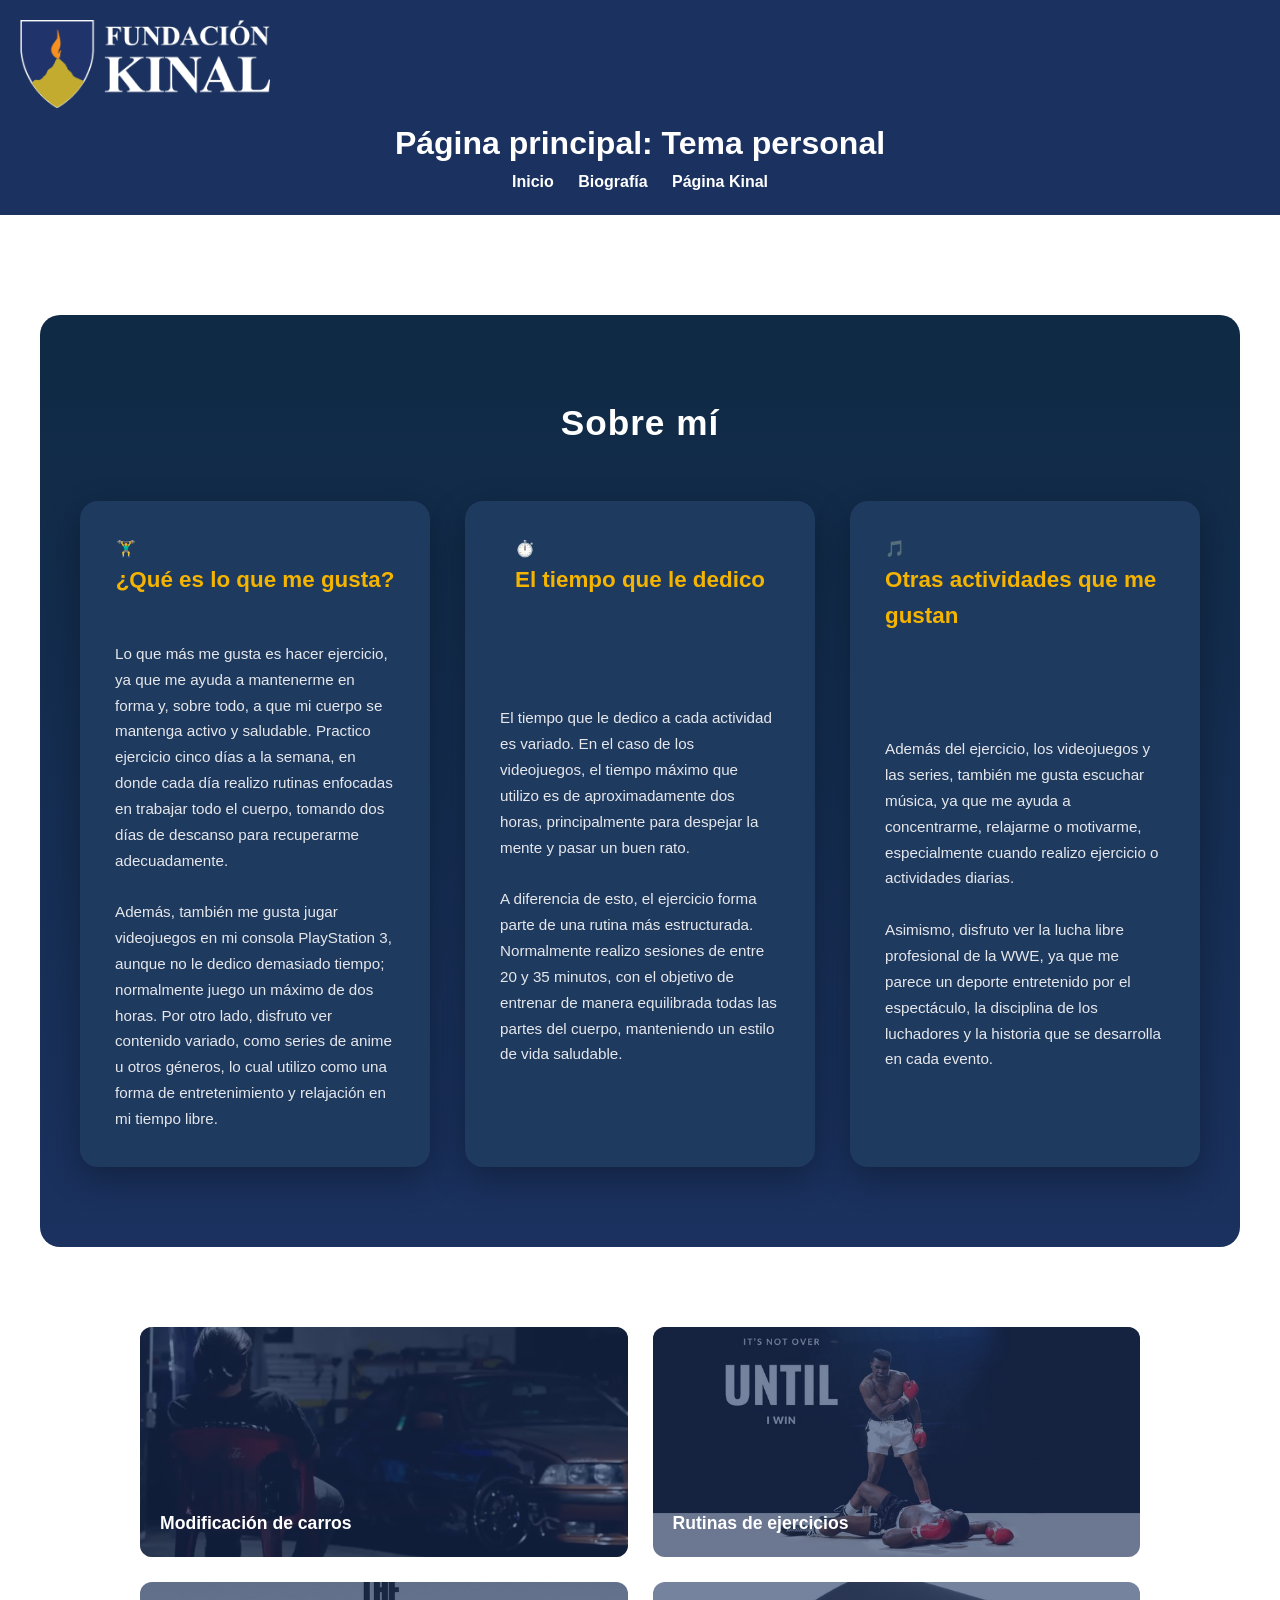
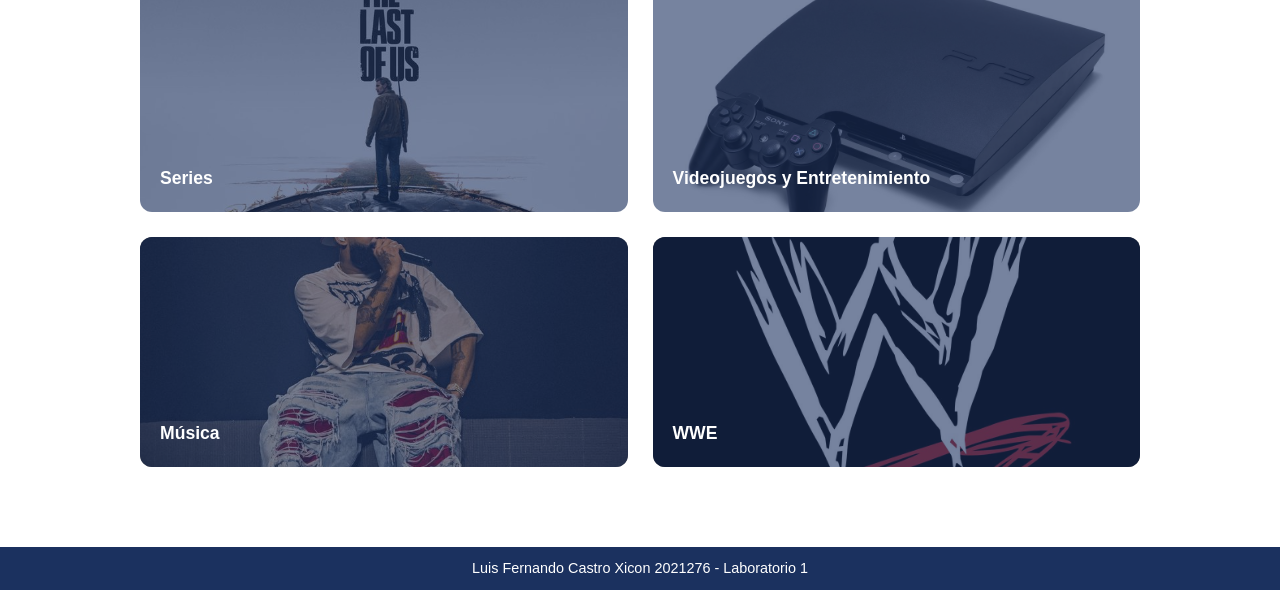
==== index.html @ 4b5e7778 "add: Se agrega el proyecto de prueba" ====
<!DOCTYPE html>
<html lang="es">
<head>
    <meta charset="UTF-8">
    <title>Página principal</title>
    <link rel="stylesheet" href="css/estilos.css">
</head>
<body>

    
    <header>

        <div class="header-brand">
            <img src="img/Kinal2.png" alt="Fundación Kinal" class="logo">
            <h1>Página principal: Tema personal </h1>
        </div>
        

        <nav class="main-nav">
            <a href="index.html">Inicio</a>
            <a href="biografíaPersonal.html">Biografía</a>
            <a href="paginaKinal.html">Página Kinal</a>
        </nav>

    </header>

    
    <main>

    <section class="info-dinamica">

    <h2 class="info-title">Sobre mí</h2>

    <div class="info-grid mejorado">

        
        <article class="info-card card-vertical entrada-izquierda">
            <div class="card-header">
                <span class="card-icon">🏋️‍♂️</span>
                <h3>¿Qué es lo que me gusta?</h3>
            </div>

            <p>
                Lo que más me gusta es hacer ejercicio, ya que me ayuda a mantenerme en forma y,
                sobre todo, a que mi cuerpo se mantenga activo y saludable.
                Practico ejercicio cinco días a la semana, en donde cada día realizo rutinas enfocadas
                en trabajar todo el cuerpo, tomando dos días de descanso para recuperarme adecuadamente.
                <br><br>
                Además, también me gusta jugar videojuegos en mi consola PlayStation 3,
                aunque no le dedico demasiado tiempo; normalmente juego un máximo de dos horas.
                Por otro lado, disfruto ver contenido variado, como series de anime u otros géneros,
                lo cual utilizo como una forma de entretenimiento y relajación en mi tiempo libre.
            </p>
        </article>

        
        <article class="info-card card-vertical entrada-abajo">
            <div class="card-header">
                <span class="card-icon">⏱️</span>
                <h3>El tiempo que le dedico</h3>
            </div>

            <p>
                El tiempo que le dedico a cada actividad es variado.
                En el caso de los videojuegos, el tiempo máximo que utilizo es de aproximadamente
                dos horas, principalmente para despejar la mente y pasar un buen rato.
                <br><br>
                A diferencia de esto, el ejercicio forma parte de una rutina más estructurada.
                Normalmente realizo sesiones de entre 20 y 35 minutos, con el objetivo de entrenar
                de manera equilibrada todas las partes del cuerpo, manteniendo un estilo de vida saludable.
            </p>
        </article>

        
        <article class="info-card card-vertical entrada-derecha">
            <div class="card-header">
                <span class="card-icon">🎵</span>
                <h3>Otras actividades que me gustan</h3>
            </div>

            <p>
                Además del ejercicio, los videojuegos y las series, también me gusta escuchar música,
                ya que me ayuda a concentrarme, relajarme o motivarme, especialmente cuando realizo
                ejercicio o actividades diarias.
                <br><br>
                Asimismo, disfruto ver la lucha libre profesional de la WWE, ya que me parece un
                deporte entretenido por el espectáculo, la disciplina de los luchadores y la historia
                que se desarrolla en cada evento.
            </p>
        </article>

    </div>

</section>




        
        <section class="galeria">
            <a href="https://www.youtube.com/watch?v=mEmRYp16ocA" target="_blank" class="tarjeta">
                <img src="img/Autos.jpg" alt="Autos">
                <div class="texto">
                    <p>Modificación de carros</p>
                </div>
            </a>

            <a href="https://www.youtube.com/watch?v=E6eibbkPudk" target="_blank" class="tarjeta">
                <img src="img/Boxeo.jpg" alt="Ejercicio">
                <div class="texto">
                    <p>Rutinas de ejercicios</p>
                </div>
            </a>

            <a href="https://www.youtube.com/watch?v=yyGetSp7CIc" target="_blank" class="tarjeta">
                <img src="img/The Last of us.jpg" alt="Series">
                <div class="texto">
                    <p>Series</p>
                </div>
            </a>

            <a href="https://www.youtube.com/watch?v=y6zJ3O8nqBU" target="_blank" class="tarjeta">
                <img src="img/Ps3.jpg" alt="Videojuegos">
                <div class="texto">
                    <p>Videojuegos y Entretenimiento</p>
                </div>
            </a>

            <a href="https://www.youtube.com/watch?v=j1VVY2sEdC0" target="_blank" class="tarjeta">
                <img src="img/Eladio Carrion.jpg" alt="Música">
                <div class="texto">
                    <p>Música</p>
                </div>
            </a>

            <a href="https://www.youtube.com/watch?v=ChiLWi-mBvU" target="_blank" class="tarjeta">
                <img src="img/wwe.jpg" alt="Lucha Libre WWE">
                <div class="texto">
                <p>WWE</p>
                </div>
            </a>
        </section>

    </main>

    
    <footer>
        <p>Luis Fernando Castro Xicon 2021276 - Laboratorio 1</p>
    </footer>

</body>
</html>
---- css/estilos.css ----
* {
    margin: 0;
    padding: 0;
    box-sizing: border-box;
}

body {
    font-family: Arial, sans-serif;
    background-color: #ffffff; 
    color: #222222; 
    line-height: 1.6;
}


img {
    max-width: 100%;
    height: auto;
    display: block;
}


header {
    background-color: #1b315f; 
    padding: 15px 20px;
    text-align: center;
}

header nav a {
    color: #ffffff;
    text-decoration: none;
    margin: 0 10px;
    font-weight: bold;
}

header nav a:hover {
    color: #c3ab30; 
}

header {
    background-color: #1b315f;
    color: #ffffff;
    padding: 20px;
    text-align: center;
}



.logo {
    width: 250px;       
    height: auto;       
    margin-bottom: 10px;
}


.cuadro {
    background-color: #f4f4f4; 
    border: 2px solid #1b315f;
    border-radius: 8px;
    margin: 15px auto;
    padding: 10px;
    max-width: 700px;
    cursor: pointer;
}

.cuadro summary {
    font-size: 1.1em;
    font-weight: bold;
    color: #1b315f;
}

.cuadro p {
    margin-top: 8px;
    padding-left: 10px;
    color: #222222;
}


.imagen {
    text-align: center;
    margin: 20px 0;
}

.imagen img {
    border: 3px solid #1b315f;
    border-radius: 10px;
}


main {
    padding: 20px;
}


footer {
    text-align: center;
    background-color: #1b315f;
    color: #ffffff;
    padding: 10px 0;
    font-size: 0.9em;
    margin-top: 20px;
}

.galeria {
    display: grid;
    grid-template-columns: repeat(2, 1fr);
    gap: 25px;
    max-width: 1000px;
    margin: 40px auto;
}

.tarjeta {
    position: relative;
    overflow: hidden;
    border-radius: 12px;
    text-decoration: none;
}

.tarjeta img {
    width: 100%;
    height: 230px;
    object-fit: cover;
    display: block;
    transition: transform 0.4s ease;
}

.tarjeta::after {
    content: "";
    position: absolute;
    inset: 0;
    background: rgba(27, 49, 95, 0.6);
}

.tarjeta:hover img {
    transform: scale(1.08);
}

.texto {
    position: absolute;
    bottom: 20px;
    left: 20px;
    color: #ffffff;
    z-index: 2;
    font-size: 1.1em;
    font-weight: bold;
}

/* SECCIÓN INFO DINÁMICA */

.info-dinamica {
    padding: 80px 40px;
    background: linear-gradient(180deg, #0f2a44, #1b315f);
    border-radius: 20px;
    margin: 80px auto;
    max-width: 1200px;
}

.info-title {
    text-align: center;
    color: #ffffff;
    font-size: 2.2em;
    margin-bottom: 50px;
    letter-spacing: 1px;
}


.info-grid {
    display: grid;
    grid-template-columns: repeat(auto-fit, minmax(300px, 1fr));
    gap: 35px;
}


.info-card {
    background: #1f3a5f;
    border-radius: 18px;
    padding: 35px;
    color: #e5e7eb;
    box-shadow: 0 12px 35px rgba(0, 0, 0, 0.3);
    transition: transform 0.35s ease, box-shadow 0.35s ease;
    position: relative;
    overflow: hidden;
}


.info-card::before {
    content: "";
    position: absolute;
    inset: 0;
    background: linear-gradient(
        120deg,
        transparent,
        rgba(255, 255, 255, 0.08),
        transparent
    );
    transform: translateX(-100%);
    transition: transform 0.6s ease;
}

.info-card:hover::before {
    transform: translateX(100%);
}


.info-card:hover {
    transform: translateY(-10px);
    box-shadow: 0 20px 45px rgba(0, 0, 0, 0.45);
}


.info-card h3 {
    color: #f4b400;
    margin-bottom: 18px;
    font-size: 1.4em;
}


.info-card p {
    font-size: 0.95em;
    line-height: 1.7;
}



.info-bloque:nth-child(odd) {
    margin-right: auto;
}


.info-bloque:nth-child(even) {
    margin-left: auto;
}

/* Estilo para la Biografía */

.discord-header {
    display: flex;
    justify-content: space-between;
    align-items: center;
    background-color: #1b315f;
    padding: 15px 30px;
}

.kinal-logo {
    width: 150px;
}

.header-menu a {
    color: #ffffff;
    margin-left: 20px;
    text-decoration: none;
    font-weight: bold;
    transition: color 0.3s ease;
}

.header-menu a:hover {
    color: #c3ab30;
}


.discord-layout {
    display: flex;
    background-color: #f2f2f2;
    min-height: 100vh;
}


.sidebar {
    width: 260px;
    background-color: #1b315f;
    padding: 30px 20px;
    text-align: center;
    color: #ffffff;
}

.perfil-img {
    width: 140px;
    height: 140px;
    border-radius: 50%;
    object-fit: cover;
    margin-top: 30px;
    margin-bottom: 15px;
    border: 4px solid #c3ab30;
}

.sidebar h3 {
    margin-bottom: 5px;
}

.sidebar p {
    font-size: 0.9em;
    color: #e0e0e0;
}


.contenido {
    flex: 1;
    padding: 40px;
}


.card {
    background-color: #ffffff;
    padding: 25px;
    border-radius: 12px;
    margin-bottom: 25px;
    box-shadow: 0 6px 15px rgba(0,0,0,0.1);
    transition: transform 0.3s ease, box-shadow 0.3s ease;
}

.card h2 {
    color: #1b315f;
    margin-bottom: 10px;
}

.card p {
    color: #333333;
    line-height: 1.7;
}

.card:hover {
    transform: translateY(-6px);
    box-shadow: 0 10px 25px rgba(27,49,95,0.25);
}

.sidebar {
    display: flex;
    flex-direction: column;
    align-items: center;
}


.spotify-layout {
    display: flex;
    min-height: 100vh;
    background-color: #f2f2f2;
    font-family: Arial, Helvetica, sans-serif;
}


.spotify-sidebar {
    width: 240px;
    background-color: #1b315f;
    padding: 25px 20px;
    display: flex;
    flex-direction: column;
}

.sidebar-logo {
    text-align: center;
    margin-bottom: 30px;
}

.sidebar-logo img {
    width: 120px;
}


.sidebar-menu {
    display: flex;
    flex-direction: column;
    gap: 15px;
}

.sidebar-menu a {
    color: #ffffff;
    text-decoration: none;
    font-weight: bold;
    padding: 10px 15px;
    border-radius: 8px;
    transition: background-color 0.3s ease;
}

.sidebar-menu a:hover,
.sidebar-menu a.active {
    background-color: #2f4a8a;
}


.sidebar-info {
    margin-top: auto;
    color: #f2f2f2;
    font-size: 0.85em;
    text-align: center;
}


/*  CONTENIDO PRINCIPAL  */
.spotify-main {
    flex: 1;
    padding: 40px 50px;
    overflow-y: auto;
    background-color: #f2f2f2; 
}


.spotify-header {
    position: relative;
    background-color: #1b315f;
    height: 120px;
    display: flex;
    align-items: center;
    justify-content: center;
    border-radius: 16px;
}


.spotify-header h1 {
    color: #ffffff;
    font-size: 2.4em;
    font-weight: 700;
    z-index: 2;
}


.header-img {
    position: absolute;
    height: 60px;
    object-fit: contain;
    opacity: 0.9;
}


.header-img.left {
    left: 30px;
}


.header-img.right {
    right: 30px;
}


.spotify-header p {
    color: #333333;
    margin-top: 8px;
    font-size: 1.05em;
    max-width: 700px;
}

.kinal-banner {
    width: 100%;
    display: flex;
    justify-content: center;
    margin: 40px 0 20px 0;
}

.kinal-banner img {
    width: 85%;
    max-width: 1100px;
    height: 260px;
    object-fit: cover;
    border-radius: 18px;
    box-shadow: 0 15px 35px rgba(0, 0, 0, 0.25);
}

.spotify-section {
    margin-bottom: 60px;
}

.spotify-section h2 {
    color: #172b4d; 
    margin-bottom: 25px;
    font-size: 1.6em;
    position: relative;
}


.spotify-section h2::after {
    content: "";
    width: 60px;
    height: 4px;
    background-color: #c3ab30; 
    position: absolute;
    bottom: -8px;
    left: 0;
    border-radius: 10px;
}


.spotify-cards {
    display: grid;
    grid-template-columns: repeat(auto-fit, minmax(230px, 1fr));
    gap: 25px;
}


.spotify-card {
    background: linear-gradient( 145deg, #243a73,#1b315f); 
    padding: 25px;
    border-radius: 18px;
    box-shadow: 0 10px 30px rgba(23, 43, 77, 0.25);
    transition: transform 0.35s ease, box-shadow 0.35s ease;
    border-left: 6px solid #c3ab30; /* Dorado */
}


.spotify-card:hover {
    transform: translateY(-10px);
    box-shadow: 0 18px 40px rgba(23, 43, 77, 0.4);
}


.spotify-card h3 {
    color: #ffffff;
    margin-bottom: 12px;
    font-size: 1.15em;
    font-weight: 600;
}

.spotify-card p {
    color: #f2f2f2;
    font-size: 0.95em;
    line-height: 1.6;
}



/*SECCIÓN ESTADÍSTICAS KINAL*/

.kinal-stats {
    padding: 70px 40px;
    text-align: center;
}

.kinal-stats h2 {
    font-size: 28px;
    margin-bottom: 50px;
    color: #1f2f4f;
}


.stats-grid {
    display: grid;
    grid-template-columns: repeat(auto-fit, minmax(220px, 1fr));
    gap: 30px;
    max-width: 1100px;
    margin: 0 auto;
}


.stat-card {
    background: #ffffff;
    border-radius: 18px;
    padding: 40px 20px;
    box-shadow: 0 12px 30px rgba(0, 0, 0, 0.12);
    transition: transform 0.3s ease, box-shadow 0.3s ease;
    cursor: default;
}

.stat-card:hover {
    transform: translateY(-8px);
    box-shadow: 0 18px 40px rgba(0, 0, 0, 0.18);
}


.stat-card h3 {
    font-size: 46px;
    margin-bottom: 10px;
    font-weight: 800;
}


.stat-card span {
    font-size: 15px;
    font-weight: 600;
    letter-spacing: 0.5px;
}


.stat-card.amarillo h3 {
    color: #f4b400;
}

.stat-card.vino h3 {
    color: #8b1d3d;
}

.stat-card.azul h3 {
    color: #1f3a8a;
}

.stat-card.naranja h3 {
    color: #f97316;
}

.stat-card:hover {
    transform: translateY(-6px);
}

/*  SECCIÓN CUADRO INFORMATIVO */
.info-extra {
    margin: 60px 0;
}

.info-extra h2 {
    color: #1b315f; 
    margin-bottom: 30px;
    font-size: 1.6rem;
}


.info-card {
    display: grid;
    grid-template-columns: repeat(auto-fit, minmax(230px, 1fr));
    gap: 25px;
    justify-items: center;
}


.info-item {
    background: #ffffff; 
    padding: 25px;
    border-radius: 16px;
    box-shadow: 0 10px 25px rgba(23, 43, 77, 0.25);
    transition: transform 0.3s ease, box-shadow 0.3s ease;
    border-top: 5px solid #c3ab30; 
}


.info-item:hover {
    transform: translateY(-8px);
    box-shadow: 0 14px 30px rgba(23, 43, 77, 0.35);
}


.info-item h3 {
    color: #ffffff; 
    margin-bottom: 12px;
    font-size: 1.1rem;
}


.info-item p {
    color: #f2f2f2; 
    font-size: 0.95rem;
    line-height: 1.5;
}

.info-item {
    width: 100%;
    max-width: 320px; 
}


.sidebar-section {
    margin-top: 25px;
}

.sidebar-section h4 {
    font-size: 0.9em;
    color: #c3ab30;
    margin-bottom: 12px;
    text-transform: uppercase;
    letter-spacing: 1px;
}


.sponsors-list {
    display: flex;
    flex-direction: column;
    gap: 12px;
}


.sponsor-card {
    background: #243a73;
    padding: 8px;
    border-radius: 10px;
    height: 70px;                 
    display: flex;
    justify-content: center;
    align-items: center;
    transition: all 0.3s ease;
}


.sponsor-card img {
    max-width: 80%;
    max-height: 40px;             
    object-fit: contain;
    filter: grayscale(100%);
}

.sponsor-card:hover {
    background: #2e4a8a;
    transform: scale(1.05);
}

.sponsor-card:hover img {
    filter: grayscale(0%);
}

/* SECCIÓN BLOG KINAL */

.kinal-blog {
    background-color: var(--kinal-azul-oscuro);
    padding: 80px 60px;
    margin-top: 80px;
}

.kinal-blog h2 {
    text-align: center;
    color: var(--kinal-blanco);
    font-size: 2.2em;
    margin-bottom: 50px;
    letter-spacing: 1px;
}


.blog-grid {
    display: grid;
    grid-template-columns: repeat(auto-fit, minmax(320px, 1fr));
    gap: 30px;
    max-width: 1200px;
    margin: 0 auto;
}


.blog-card {
    position: relative;
    height: 230px;
    border-radius: 18px;
    overflow: hidden;
    box-shadow: var(--sombra-suave);
    cursor: pointer;
    transition: var(--transicion);
}


.blog-card img {
    width: 100%;
    height: 100%;
    object-fit: cover;
    transition: transform 0.5s ease;
}


.blog-overlay {
    position: absolute;
    inset: 0;
    background: linear-gradient(
        to top,
        rgba(22, 41, 79, 0.9),
        rgba(22, 41, 79, 0.1)
    );
    display: flex;
    align-items: flex-end;
    padding: 20px;
}


.blog-overlay p {
    color: var(--kinal-blanco);
    font-size: 1em;
    font-weight: 500;
    line-height: 1.4;
}


.blog-card:hover {
    transform: translateY(-10px);
    box-shadow: var(--sombra-hover);
}

.blog-card:hover img {
    transform: scale(1.1);
}

.kinal-footer {
    background: #243a73;
    color: #ffffff;
    margin-top: 80px;
    font-size: 14px;
}


.footer-container {
    max-width: 1200px;
    margin: auto;
    padding: 60px 40px;
    display: grid;
    grid-template-columns: repeat(auto-fit, minmax(250px, 1fr));
    gap: 40px;
}


.footer-brand img {
    width: 150px;
    margin-bottom: 15px;
}

.footer-brand p {
    line-height: 1.6;
    color: #cbd5e1;
}


.footer-links h4,
.footer-contact h4 {
    margin-bottom: 15px;
    font-size: 16px;
    color: #f4b400;
}

.footer-links a {
    display: block;
    color: #cbd5e1;
    text-decoration: none;
    margin-bottom: 10px;
    transition: color 0.3s ease;
}

.footer-links a:hover {
    color: #ffffff;
}


.footer-contact p {
    margin-bottom: 10px;
    color: #cbd5e1;
}


.footer-bottom {
    border-top: 1px solid rgba(255, 255, 255, 0.1);
    text-align: center;
    padding: 20px;
    font-size: 13px;
    color: #cbd5e1;
}

.info-doble {
    width: 100%;
    display: flex;
    justify-content: center;
    margin: 80px 0;
}

.info-doble-contenido {
    background: #1b315f;
    width: 85%;
    border-radius: 20px;
    padding: 40px;
    display: grid;
    grid-template-columns: 1fr 1fr;
    gap: 40px;
    box-shadow: 0 20px 40px rgba(0,0,0,0.2);
}

.info-texto h2 {
    color: #ffffff;
    margin-bottom: 15px;
}

.info-texto p {
    color: #e6e6e6;
    line-height: 1.7;
    font-size: 1rem;
}


@media (max-width: 900px) {
    .info-doble-contenido {
        grid-template-columns: 1fr;
        text-align: center;
    }
}

.info-doble {
    display: grid;
    justify-content: center;
    grid-template-columns: 1.2fr 0.8fr; 
    gap: 30px;
    align-items: center;
}

.info-imagen {
    display: flex;
    justify-content: center;
    align-items: center;
}

.info-imagen img {
    max-width: 220px;   
    width: 100%;
    height: auto;       
    object-fit: contain;
}

.cuadros-imagen {
    display: grid;
    grid-template-columns: repeat(4, 1fr);
    gap: 20px;
    max-width: 1100px;
    margin: 0 auto;
    padding: 30px 20px;
}

.cuadro-img {
    background: #0f2a44;
    border-radius: 14px;
    overflow: hidden;
    box-shadow: 0 10px 25px rgba(0,0,0,0.25);
    transition: transform 0.3s ease, box-shadow 0.3s ease;
}

.cuadro-img img {
    width: 100%;
    height: 160px;
    object-fit: cover;
    display: block;
}


.cuadro-img:hover {
    transform: translateY(-6px);
    box-shadow: 0 15px 35px rgba(0,0,0,0.35);
}


@media (max-width: 900px) {
    .cuadros-imagen {
        grid-template-columns: repeat(2, 1fr);
    }
}

@media (max-width: 480px) {
    .cuadros-imagen {
        grid-template-columns: 1fr;
    }
}

/* ===== EFECTOS DE ENTRADA ===== */
.pagina-animada {
    animation: fadePage 0.9s ease-in-out;
}

@keyframes fadePage {
    from {
        opacity: 0;
    }
    to {
        opacity: 1;
    }
}

/* Animaciones individuales */
.entrada-arriba {
    animation: slideUp 1s ease forwards;
}

.entrada-abajo {
    animation: slideDown 1s ease forwards;
}

.entrada-izquierda {
    animation: slideLeft 1s ease forwards;
}

.entrada-derecha {
    animation: slideRight 1s ease forwards;
}

@keyframes slideUp {
    from { opacity: 0; transform: translateY(40px); }
    to { opacity: 1; transform: translateY(0); }
}

@keyframes slideDown {
    from { opacity: 0; transform: translateY(-40px); }
    to { opacity: 1; transform: translateY(0); }
}

@keyframes slideLeft {
    from { opacity: 0; transform: translateX(-60px); }
    to { opacity: 1; transform: translateX(0); }
}

@keyframes slideRight {
    from { opacity: 0; transform: translateX(60px); }
    to { opacity: 1; transform: translateX(0); }
}

.hero-apoyo {
    background: linear-gradient(135deg, #0f2a44, #0f2a44);
    color: white;
    padding: 80px 20px;
    text-align: center;
    border-radius: 0 0 30px 30px;
}

.apoyo-contenido {
    max-width: 1100px;
    margin: 60px auto;
    display: grid;
    grid-template-columns: repeat(auto-fit, minmax(280px, 1fr));
    gap: 25px;
    padding: 0 20px;
}

.apoyo-card {
    background: #0f2a44;
    color: #ffffff;
    padding: 30px;
    border-radius: 18px;
    box-shadow: 0 12px 25px rgba(0,0,0,0.25);
}


.apoyo-imagenes {
    max-width: 1200px;
    margin: 80px auto;
    padding: 0 20px;
    text-align: center;
}

.apoyo-imagenes h2 {
    color: #6d0019;
    margin-bottom: 30px;
}

.imagenes-grid {
    display: grid;
    grid-template-columns: repeat(auto-fit, minmax(250px, 1fr));
    gap: 20px;
}

.imagenes-grid img {
    width: 100%;
    border-radius: 15px;
    box-shadow: 0 10px 20px rgba(0,0,0,0.2);
}


.apoyo-galeria {
    background: #0f2a44;
    color: white;
    padding: 70px 20px;
    text-align: center;
}

.apoyo-galeria h2 {
    color: #f5c400;
    margin-bottom: 10px;
}

.apoyo-galeria p {
    margin-bottom: 40px;
    opacity: 0.9;
}

.galeria-loop {
    display: grid;
    grid-template-columns: repeat(auto-fit, minmax(220px, 1fr));
    gap: 25px;
    max-width: 1200px;
    margin: auto;
}

.galeria-item {
    background: #163a5f;
    border-radius: 15px;
    overflow: hidden;
    transition: transform 0.3s ease;
}

.galeria-item:hover {
    transform: translateY(-8px);
}

.galeria-item img {
    width: 100%;
    height: 180px;
    object-fit: cover;
}

.galeria-item p {
    padding: 15px;
    font-weight: 600;
}


.footer-kinal {
    background: #081a2f;
    color: white;
    text-align: center;
    padding: 25px;
    font-size: 14px;
}


.hero-apoyo {
    min-height: 60vh;
    display: flex;
    align-items: center;
    justify-content: center;
    padding: 80px 20px;
    text-align: center;
}

.hero-contenido {
    max-width: 800px;
}

.hero-apoyo h1 {
    font-size: 3rem;
    margin-bottom: 20px;
}

.hero-apoyo p {
    font-size: 1.1rem;
    line-height: 1.6;
    opacity: 0.9;
}


/* SECCIÓN */
.apoyo-info {
    padding: 90px 40px;
    background: #f2f2f2; /* fondo claro */
}

/* GRID */
.apoyo-grid {
    max-width: 1150px;
    margin: auto;
    display: grid;
    grid-template-columns: repeat(auto-fit, minmax(300px, 1fr));
    gap: 45px;
}

/* CARD */
.apoyo-card {
    background: #1b315f; /* azul Kinal */
    color: #ffffff;     /* 🔥 TEXTO VISIBLE */
    padding: 35px;
    border-radius: 22px;
    box-shadow: 0 12px 30px rgba(0,0,0,0.2);
    transition: transform 0.35s ease, box-shadow 0.35s ease;
    display: flex;
    flex-direction: column;
    gap: 18px;
}

/* IMAGEN */
.apoyo-img {
    width: 100%;
    height: 170px;
    object-fit: cover;
    border-radius: 14px;
}

.apoyo-card h2 {
    color: #c3ab30;
}

.apoyo-card {
    background: linear-gradient(145deg, #1b315f, #243a73);
}


/* TEXTO */
.apoyo-card p {
    font-size: 1rem;
    line-height: 1.7;
    color: #eaeaea;
}

/* HOVER */
.apoyo-card:hover {
    transform: translateY(-8px);
    box-shadow: 0 18px 40px rgba(0,0,0,0.35);
}

.hero-apoyo {
    background: linear-gradient(135deg, #1b315f, #243a73);
    padding: 80px 40px;
    display: flex;
    align-items: center;
    justify-content: space-between;
    gap: 30px;
    border-radius: 22px;
    margin-bottom: 90px;
}

/* CONTENIDO CENTRAL */
.hero-contenido {
    max-width: 520px;
    text-align: center;
    color: #ffffff;
}

.hero-contenido h1 {
    font-size: 2.4rem;
    margin-bottom: 15px;
    color: #ffffff;
}

.hero-contenido p {
    font-size: 1.1rem;
    color: #eaeaea;
    line-height: 1.6;
}

.hero-nav {
    margin-top: 30px;
    display: flex;
    justify-content: center;
    gap: 25px;
}

.hero-nav a {
    text-decoration: none;
    color: #ffffff;
    font-weight: 600;
    padding-bottom: 4px;
    position: relative;
}

.hero-nav a::after {
    content: "";
    width: 0;
    height: 3px;
    background: #c3ab30;
    position: absolute;
    left: 0;
    bottom: -6px;
    transition: width 0.3s ease;
}

.hero-nav a:hover::after,
.hero-nav a.activo::after {
    width: 100%;
}


.hero-img {
    width: 230px;
    height: 260px;
    border-radius: 18px;
    overflow: hidden;
    box-shadow: 0 12px 30px rgba(0,0,0,0.35);
}

.hero-img img {
    width: 100%;
    height: 100%;
    object-fit: cover;
}


@media (max-width: 900px) {
    .hero-apoyo {
        flex-direction: column;
        text-align: center;
    }

    .hero-img {
        width: 100%;
        max-width: 350px;
        height: 200px;
    }
}

.hero-apoyo {
    background: linear-gradient(135deg, #1b315f, #243a73);
    padding: 80px 40px;
    display: grid;
    grid-template-columns: 1fr 2fr 1fr;
    align-items: center;
    gap: 30px;
    border-radius: 22px;
    margin-bottom: 90px;
}


.hero-contenido {
    text-align: center;
    color: #ffffff;
    display: flex;
    flex-direction: column;
    justify-content: center;
    align-items: center;
}


.hero-contenido h1 {
    font-size: 2.4rem;
    margin-bottom: 15px;
}

.hero-contenido p {
    font-size: 1.1rem;
    line-height: 1.6;
    max-width: 480px;
}


.hero-img {
    width: 100%;
    max-width: 240px;
    height: 240px;
    border-radius: 18px;
    overflow: hidden;
    justify-self: center;
}

.hero-img img {
    width: 100%;
    height: 100%;
    object-fit: cover;   
}


.hero-nav {
    margin-top: 30px;
    display: flex;
    gap: 25px;
    justify-content: center;
}


@media (max-width: 900px) {
    .hero-apoyo {
        grid-template-columns: 1fr;
        padding: 60px 25px;
    }

    .hero-img {
        max-width: 320px;
        height: 200px;
    }
}

.hero-links {
    display: flex;
    gap: 18px;
    margin-top: 25px;
}

.hero-links a {
    padding: 10px 22px;
    background-color: #c3ab30;
    color: #1b315f;
    text-decoration: none;
    font-weight: 600;
    border-radius: 25px;
    transition: all 0.3s ease;
}

.hero-links a:hover {
    background-color: #ffffff;
    color: #1b315f;
    transform: translateY(-3px);
}

.cuadro-imagen-centrado {
    max-width: 900px;
    margin: 60px auto;
    background: linear-gradient(145deg, #243a73, #1b315f);
    border-radius: 20px;
    padding: 25px;
    box-shadow: 0 15px 40px rgba(23, 43, 77, 0.35);
    display: flex;
    justify-content: center;
    align-items: center;
}

.cuadro-imagen-centrado img {
    width: 100%;
    max-height: 420px;
    object-fit: contain;   
    border-radius: 14px;
}

.sponsors {
    margin-top: 70px;
}


.sponsors-list {
    display: grid;
    grid-template-columns: repeat(auto-fit, minmax(110px, 1fr));
    gap: 20px;
    justify-items: center;
    align-items: center;
}


.sponsor-card {
    width: 120px;
    height: 80px;
    background: #ffffff;
    border-radius: 14px;
    display: flex;
    justify-content: center;
    align-items: center;
    padding: 10px;
    box-shadow: 0 8px 20px rgba(23, 43, 77, 0.2);
    transition: all 0.3s ease;
}


.sponsor-card img {
    max-width: 90%;
    max-height: 60%;
    object-fit: contain;
    filter: grayscale(100%);
}


.sponsor-card:hover {
    transform: translateY(-6px) scale(1.05);
    box-shadow: 0 14px 30px rgba(23, 43, 77, 0.35);
}

.sponsor-card:hover img {
    filter: grayscale(0%);
}

.hero-quienes {
    display: flex;
    flex-direction: column;
    align-items: center;     /* 👈 centra horizontal */
    justify-content: center; /* 👈 centra vertical */
    text-align: center;
    gap: 20px;
}

/* LINKS */
.hero-links {
    display: flex;
    gap: 20px;
    flex-wrap: wrap;
    justify-content: center;
}


.hero-links a {
    text-decoration: none;
    color: #ffffff;
    font-weight: 500;
    padding: 8px 16px;
    border-radius: 20px;
    background: rgba(255,255,255,0.1);
    transition: all 0.3s ease;
}

.hero-links a:hover {
    background: #c3ab30;
    color: #1b315f;
}

.spotify-header {
    display: flex;
    flex-direction: column;
    align-items: center;     /* centra horizontal */
    justify-content: center; /* centra vertical */
    text-align: center;
    gap: 20px;
    padding: 30px 20px;
}

/* Imagen */
.header-img {
    max-width: 180px;   /* ajusta el tamaño */
    height: auto;
    object-fit: contain;
}

/* Título */
.spotify-header h1 {
    font-size: 1.8rem;
    font-weight: 600;
    color: #ffffff;
}

/* Links */
.hero-links {
    display: flex;
    gap: 18px;
    flex-wrap: wrap;
    justify-content: center;
}

/* Estilo de links */
.hero-links a {
    text-decoration: none;
    color: #ffffff;
    font-weight: 500;
    padding: 8px 18px;
    border-radius: 20px;
    background: rgba(255, 255, 255, 0.12);
    transition: all 0.3s ease;
}

.hero-links a:hover {
    background: #c3ab30;
    color: #1b315f;
}
.spotify-card {
    padding: 25px;
    display: flex;
    flex-direction: column;
    align-items: center;
    gap: 15px;
}

.info-doble {
    display: flex;
    justify-content: center;
}


.info-doble-contenido {
    max-width: 1100px;
    width: 100%;
    background: linear-gradient(135deg, #1b2f5a, #132042);
    padding: 50px;
    border-radius: 24px;
    box-shadow: 0 25px 60px rgba(0,0,0,0.35);
}

.info-doble-contenido {
    display: grid;
    grid-template-columns: 1.3fr 1fr;
    gap: 50px;
    align-items: center;
}

.info-imagen img {
    width: 100%;
    max-width: 420px;
    border-radius: 18px;
    box-shadow: 0 15px 40px rgba(0,0,0,0.4);
}

.info-texto h2 {
    font-size: 28px;
    margin-bottom: 20px;
}

.info-texto p {
    font-size: 16px;
    line-height: 1.7;
    opacity: 0.95;
}

.spotify-cards {
    gap: 40px;
    align-items: center;
}

.spotify-card {
    max-width: 520px;
}

@media (max-width: 900px) {
    .info-doble-contenido {
        grid-template-columns: 1fr;
        text-align: center;
    }

    .info-imagen img {
        margin: 0 auto;
    }
}


.spotify-img {
    width: 100%;
    max-width: 420px;
    height: auto;
    object-fit: cover;
    border-radius: 16px;
    display: block;
    margin: 0 auto;
}

.hero-empleo {
    background: linear-gradient(
        rgba(10, 20, 50, 0.85),
        rgba(10, 20, 50, 0.85)
    ),
    radial-gradient(circle at top, #1e3a8a, #020617);

    padding: 90px 20px;
    text-align: center;
}

.hero-empleo h2 {
    color: #ffffff;
    font-size: 36px;
    margin-bottom: 15px;
}

.hero-empleo p {
    color: #cbd5f5;
    max-width: 700px;
    margin: auto;
    font-size: 17px;
}


.empleo-beneficios {
    display: grid;
    grid-template-columns: repeat(auto-fit, minmax(200px, 1fr));
    gap: 25px;
    margin-top: 40px;
}

.beneficio-card {
    background: linear-gradient(135deg, #0f172a, #1e293b);
    color: #e5e7eb;
    padding: 30px;
    border-radius: 20px;
    text-align: center;
    font-weight: 600;
    box-shadow: 0 15px 35px rgba(0,0,0,0.45);
    transition: transform 0.3s ease;
}

.beneficio-card:hover {
    transform: translateY(-6px);
}


.empleo-vacantes {
    display: grid;
    grid-template-columns: repeat(auto-fit, minmax(280px, 1fr));
    gap: 35px;
    margin-top: 40px;
}

.empleo-card {
    background: linear-gradient(135deg, #111827, #1e293b);
    padding: 35px;
    border-radius: 24px;
    box-shadow: 0 20px 50px rgba(0,0,0,0.5);
    color: #f8fafc;
}

.empleo-card h3 {
    color: #ffffff;
    margin-bottom: 10px;
}

.empleo-card p {
    color: #cbd5e1;
    font-size: 15px;
}

.btn-empleo {
    display: inline-block;
    margin-top: 15px;
    padding: 10px 18px;
    background: #facc15;
    color: #111;
    border-radius: 10px;
    font-weight: bold;
    text-decoration: none;
    transition: background 0.3s ease;
}

.btn-empleo:hover {
    background: #fde047;
}

.spotify-section {
    padding: 80px 30px;
}

.empleo-vacantes,
.empleo-beneficios {
    margin-top: 50px;
}

.spotify-header {
    padding: 30px 20px 40px;
    margin-bottom: 40px;
}

.hero-empleo {
    margin-top: 20px;
    padding: 120px 20px;
}

.hero-empleo h2 {
    margin-top: 20px;
    margin-bottom: 20px;
}

.hero-empleo p {
    margin-top: 10px;
}

.beneficio-card-link {
    text-decoration: none;
    color: inherit;
}

.beneficio-card {
    cursor: pointer;
    transition: transform 0.3s ease, box-shadow 0.3s ease;
}

.beneficio-card:hover {
    transform: translateY(-6px);
    box-shadow: 0 10px 25px rgba(0,0,0,0.35);
}

.bolsa-header {
    position: relative;
    padding: 60px 20px 40px; /* baja el texto */
    display: flex;
    justify-content: center;
    align-items: center;
}

.bolsa-header-contenido {
    text-align: center;
    max-width: 900px;
}

.bolsa-header h1 {
    margin-bottom: 25px;
    font-size: 2.2rem;
}

/* Imagen en la esquina */
.bolsa-img {
    position: absolute;
    top: 20px;
    left: 25px; /* cambia a right si la quieres al otro lado */
    width: 200px;
    opacity: 0.9;
}

/* Responsive */
@media (max-width: 768px) {
    .bolsa-img {
        width: 55px;
        top: 15px;
        left: 15px;
    }

    .bolsa-header {
        padding-top: 80px;
    }
}
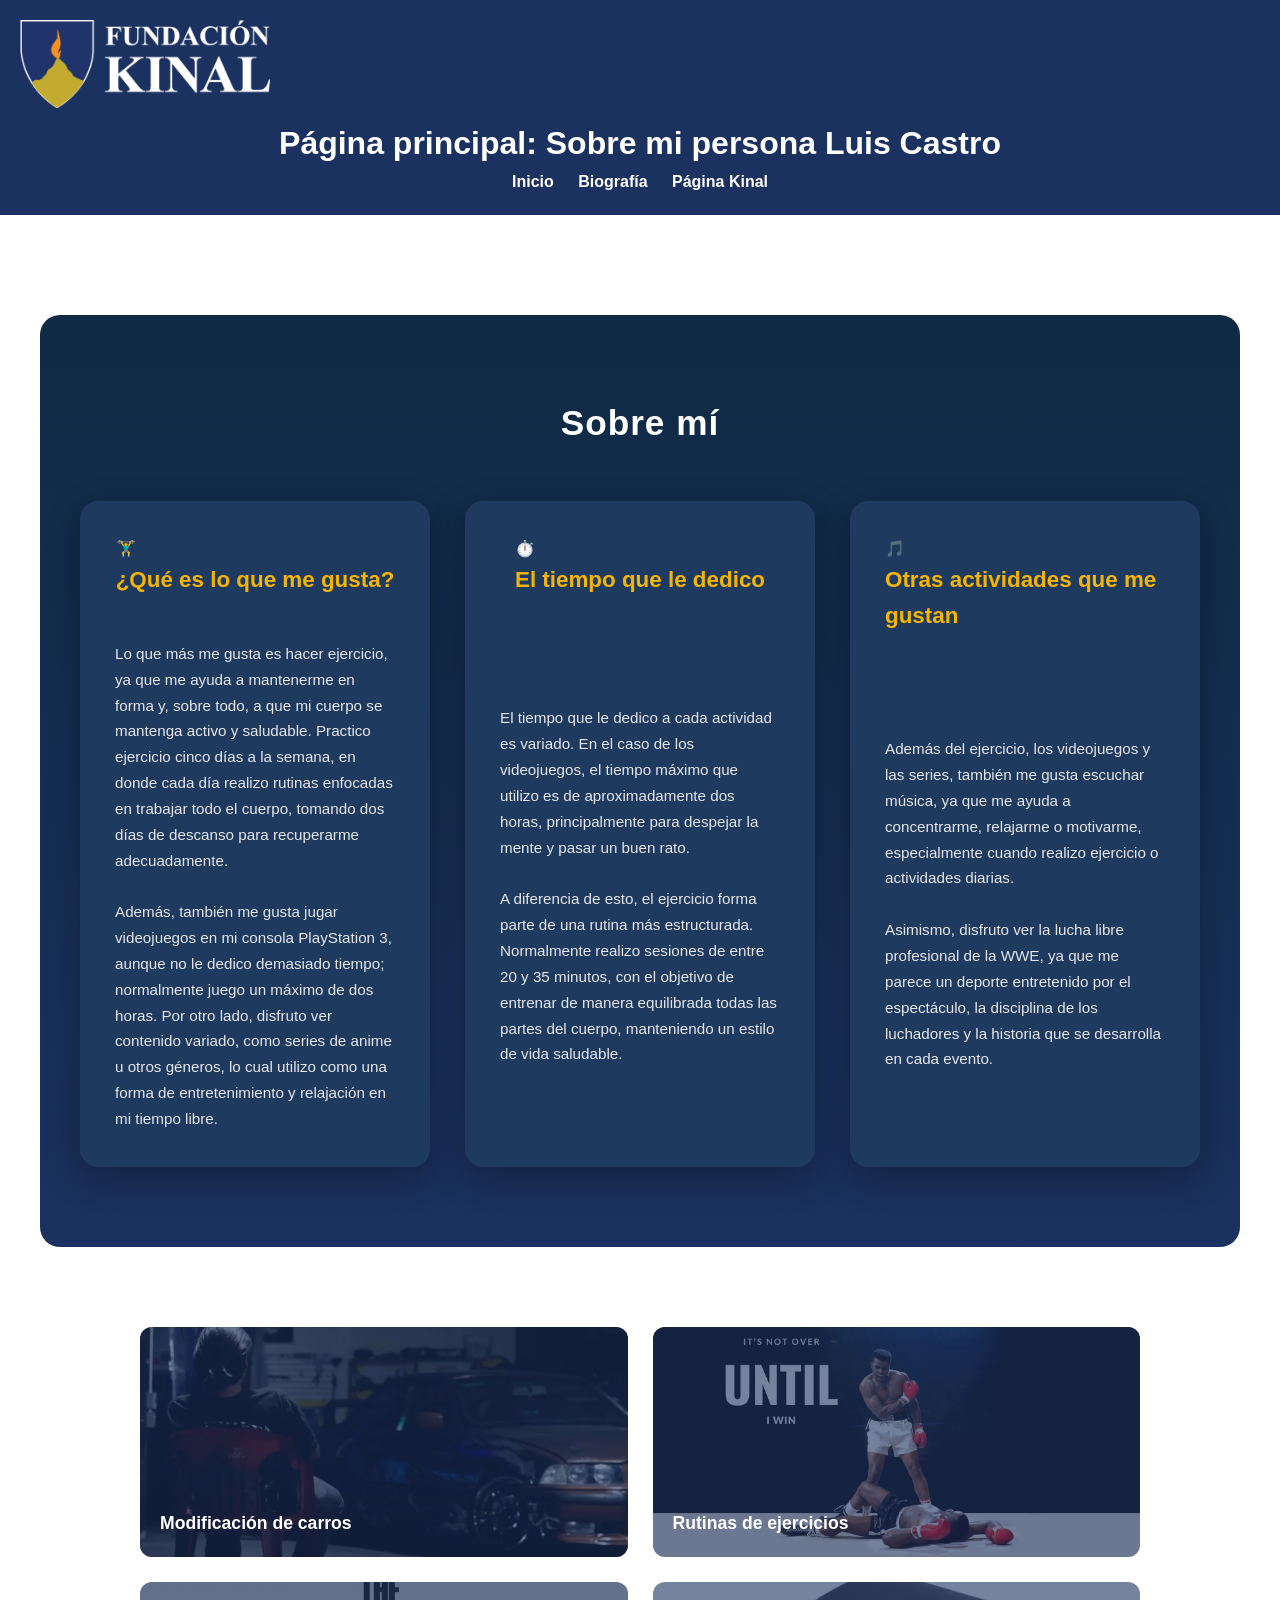
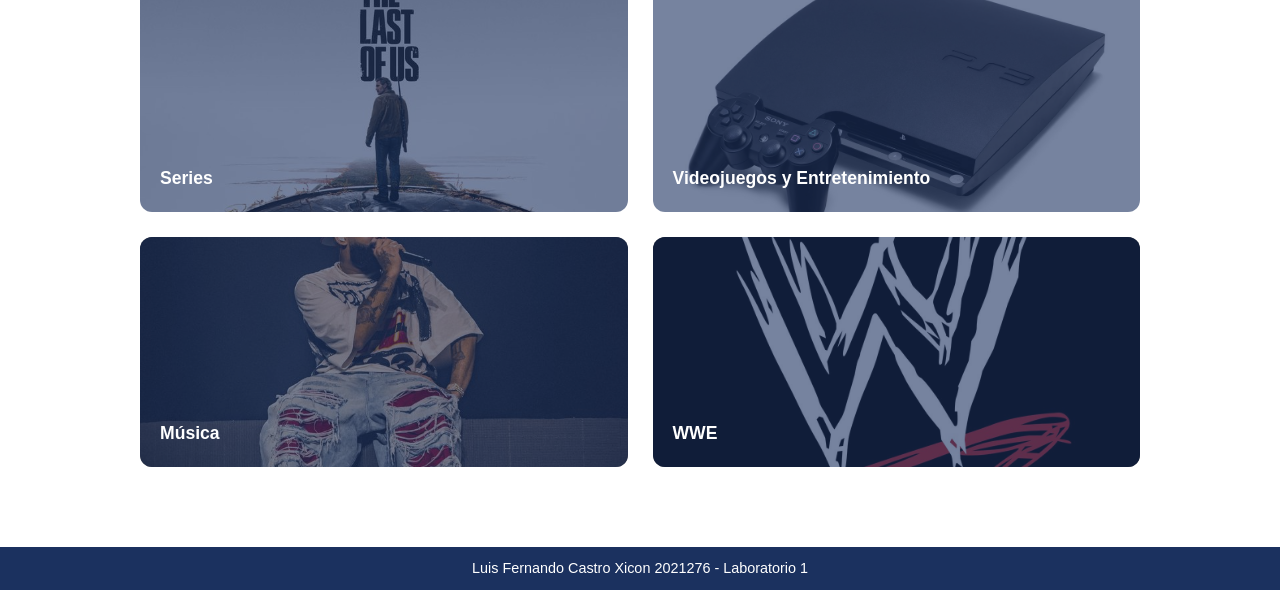
==== commit df008fd0: "add: Se cambia el nombre del index.html" ====
--- a/index.html
+++ b/index.html
@@ -12,7 +12,7 @@
 
         <div class="header-brand">
             <img src="img/Kinal2.png" alt="Fundación Kinal" class="logo">
-            <h1>Página principal: Tema personal </h1>
+            <h1>Página principal: Sobre mi persona Luis Castro</h1>
         </div>
         
 
